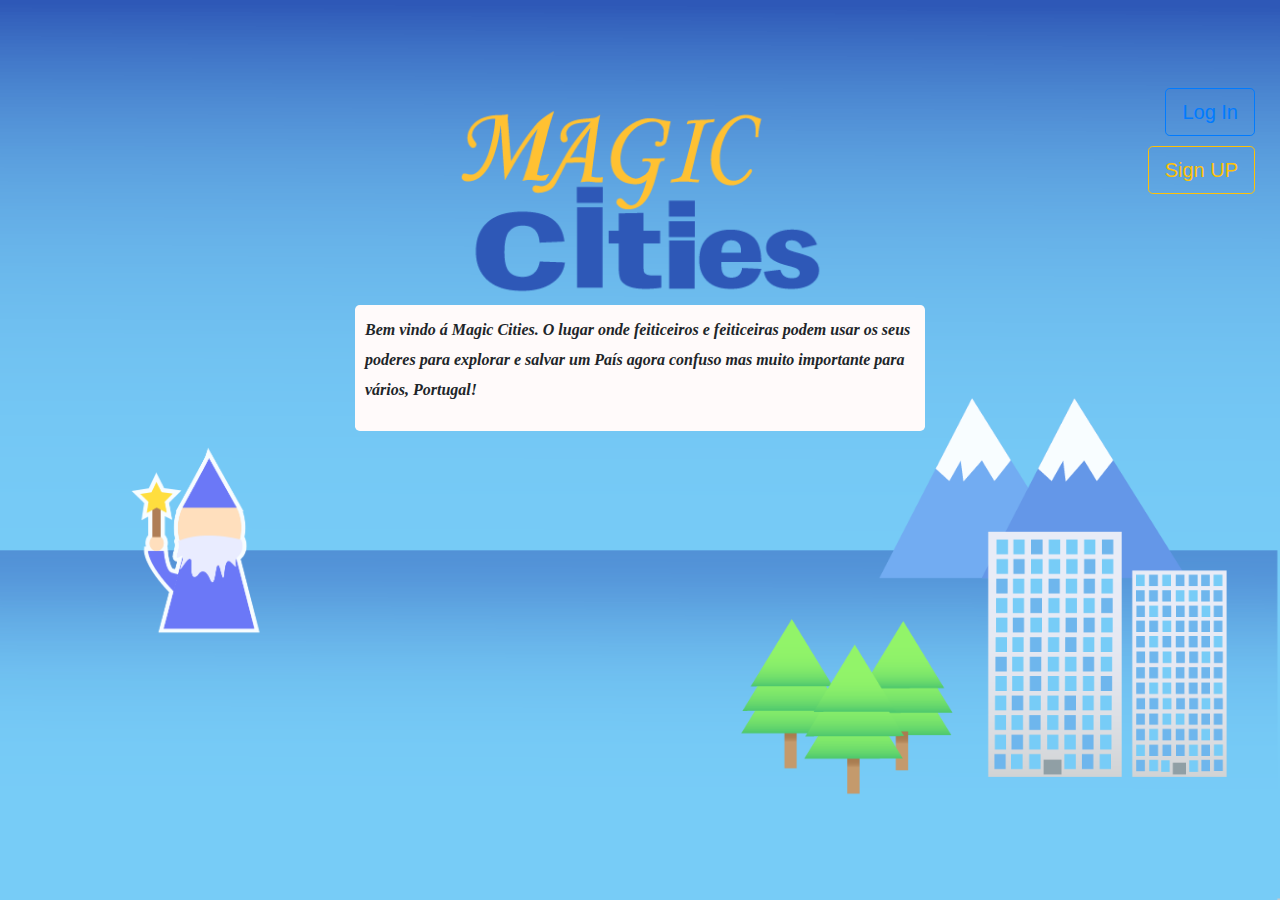
==== Index.html @ edb97f0f "login and signup workout" ====
<!doctype html>
<html lang="en">
  <head>
    <title>Title</title>
    <!-- Required meta tags -->
    <meta charset="utf-8">
    <meta name="viewport" content="width=device-width, initial-scale=1, shrink-to-fit=no">
  


    <!-- Bootstrap CSS -->
    <link rel="stylesheet" href="https://stackpath.bootstrapcdn.com/bootstrap/4.3.1/css/bootstrap.min.css" integrity="sha384-ggOyR0iXCbMQv3Xipma34MD+dH/1fQ784/j6cY/iJTQUOhcWr7x9JvoRxT2MZw1T" crossorigin="anonymous">
    
    <!--Custom CS-->
    <link rel="stylesheet" href="CSS/landingPage.css">
    <!--Style Test-->
  
  </head>
  <body>
    <!-- Optional JavaScript -->
    <!-- jQuery first, then Popper.js, then Bootstrap JS -->
    <script src="https://code.jquery.com/jquery-3.3.1.slim.min.js" integrity="sha384-q8i/X+965DzO0rT7abK41JStQIAqVgRVzpbzo5smXKp4YfRvH+8abtTE1Pi6jizo" crossorigin="anonymous"></script>
    <script src="https://cdnjs.cloudflare.com/ajax/libs/popper.js/1.14.7/umd/popper.min.js" integrity="sha384-UO2eT0CpHqdSJQ6hJty5KVphtPhzWj9WO1clHTMGa3JDZwrnQq4sF86dIHNDz0W1" crossorigin="anonymous"></script>
    <script src="https://stackpath.bootstrapcdn.com/bootstrap/4.3.1/js/bootstrap.min.js" integrity="sha384-JjSmVgyd0p3pXB1rRibZUAYoIIy6OrQ6VrjIEaFf/nJGzIxFDsf4x0xIM+B07jRM" crossorigin="anonymous"></script>

  <div class="container-fluid" id="bg">

    <!--Containers for the login, sign up buttons and logo (we will need to do a css clean up, putting any css code, to the style sheet file)-->
      <div class="container-fluid" id="topBar">

      <div  class="row justify-content-end"> <!--Organizing logo to the side of the sign up and login buttons-->
        <div class= "col-4">
          <img src="misc/Images/WEBSITE_LAYOUT_FINAL1_dicection_logo.png" id="logo">
        </div>
        <div class="col-4"> 
          <div class="row justify-content-end">

            <div class="col-1-12" style="padding-right:10px"> <!--we need to manipulat the css of the buttons and make sure they are properly allied -->
              <!-- Button trigger modal -->
              <button type="button" class="btn btn-outline-primary btn-lg" data-toggle="modal" data-target="#loginModal">Log In</button>
            </div>
          </div>        
        
        <!-- Login Modal -->
        <div class="modal fade" id="loginModal" tabindex="-1" role="dialog" aria-labelledby="modelTitleId" aria-hidden="true">
          <div class="modal-dialog"  role="document">
            <div class="modal-content">
                <div class="modal-header">
                    <h5 class="modal-title">Entrar na Conta</h5>
                      <button type="button" class="close" data-dismiss="modal" aria-label="Close">
                        <span aria-hidden="true">&times;</span>
                      </button>
                  </div>
              <div class="modal-body">
                <div class="container-fluid">
                  <div class="container">
                    <!--Calls a function to check inputted info with the storaged one-->
                    <form id="frmLogin">
                      <label for="usernameLogin"><b>Username</b></label>
                      <input type="text" id="usernameLogin" placeholder="Introduz Username" required>
                      <br>
                      <label for="passwordLogin"><b>Password</b></label>
                      <input type="password" id="passwordLogin" placeholder="Introduz Password" required>
                      <br>
                    </form>
                  </div>
                </div>
              </div>
              <div class="modal-footer">
                <button type="button" class="btn btn-secondary" data-dismiss="modal">Cancel</button>
                <button type="button" class="btn btn-primary">Login</button>
              </div>
            </div>
          </div>
        </div>
        <!--Sign up Modal-->
          <div class="row justify-content-end" style="padding-top: 10px">
            <div class="col-1-12" style="padding-right:10px">
              <button type="button" class="btn btn-outline-warning btn-lg" data-toggle="modal" data-target="#signupModal">Sign UP</button>

              <div class="modal fade" id="signupModal" tabindex="-1" role="dialog" aria-labelledby="exampleModalLabel" aria-hidden="true">
                  <div class="modal-dialog"  role="document">
                    <div class="modal-content">
                      <div class="modal-header">
                        <h5 class="modal-title" id="exampleModalLabel">Inscreve-te!</h5>
                        <button type="button" class="close" data-dismiss="modal" aria-label="Close">
                          <span aria-hidden="true">&times;</span>
                        </button>
                      </div>
                      <div class="modal-body">
                          <form action="action_page.php">
                              <div class="container">
                                <p>Por favor preenche o formulário para criar uma conta</p>
                                <hr>
                                <!--Will call a function to post the inputted information-->
                            <form id="frmSignUp">
                                <label for="usernameRegister"><b>Username</b></label>
                                <input type="text" id="usernameRegister"placeholder="Introduza username" required>
                                <br>
                                <label for="passwordRegister"><b>Password</b></label>
                                <input type="password" placeholder="Introduza Password"  required>
                                <br>
                                <label for="passwordRegisterConfirm"><b>Confirmar Password</b></label>
                                <input type="password" placeholder="Repita a password" id="passwordRegisterConfirm"  required>

                            </form>
                      </div>
                      <div class="modal-footer">
                        <button type="button" class="btn btn-secondary" data-dismiss="modal">Close</button>
                        <button type="button" class="btn btn-primary">Save changes</button>
                      </div>
                    </div>
                  </div>
                </div>
            </div>
          </div>
        </div>
      </div>
        
    </div>

    <!--Cotainers for the speach bubble-->
    <div class="container">
      <div class="row justify-content-center" >
        <div class="row rounded-lg" id="dialogueBox"> <!--we need a size that can stay in the middle whithout change on both phone and desktop resolutions -->
          <div id="introText">
            <p>Bem vindo á Magic Cities. O lugar onde feiticeiros e feiticeiras podem usar os seus 
              poderes para explorar e salvar um País agora confuso mas muito importante para vários, Portugal!</p>
          </div>
      </div>
    </div>
   </div>

    <!--Wizard container, needs to be always below the speach bubble contater to do the speach bubble effect -->
      <div class="container-fluid">
        <div class="row justify-content-start">
          <img src="misc/Images/WEBSITE_LAYOUT_FINAL1_dicection_wizard.png" class="img-fluid" alt="Image Not Found" id="wizzard"  >
        </div>
      </div>
    </div>
  </div>
   



  </body>
</html>
---- CSS/landingPage.css ----
body,html{
  height:100%;
}
#bg{
  background-image: url("../misc/Images/WEBSITE_LAYOUT_FINAL1_dicection_background.png");
  background-color: #cccccc;
  
  /* Full height and width */
  height: 100%; 
  width: 100%;

  /* Center and scale the image nicely */
  background-position: right;
  background-repeat: no-repeat;
  background-size: cover;
 }
 /*customize the model input boxes*/
input[type=text], input[type=password]{
  width: 100%;
  padding: 15px;
  margin: 5px 0 22px 0;
  display: inline-block;
  border: none;
  background: #f1f1f1;
}

#modalBox{
  color:blue;
}

 #topBar{
   padding-top: 7%;
 }

 #wizzard{
   width:20%;
   height: 20%;
   padding-left: 8%
 }

 

 #dialogueBox{
  background-color:snow;
  max-width: 50%;
  height: 100%;
 }

 #introBox{
  margin:10px;
 }

 #introText{
  font: italic bold 12px/30px Georgia, serif;
   margin:10px;
   font-size: 100%;
 }

 #logo{
   height:100%;
   width:100%;

 }
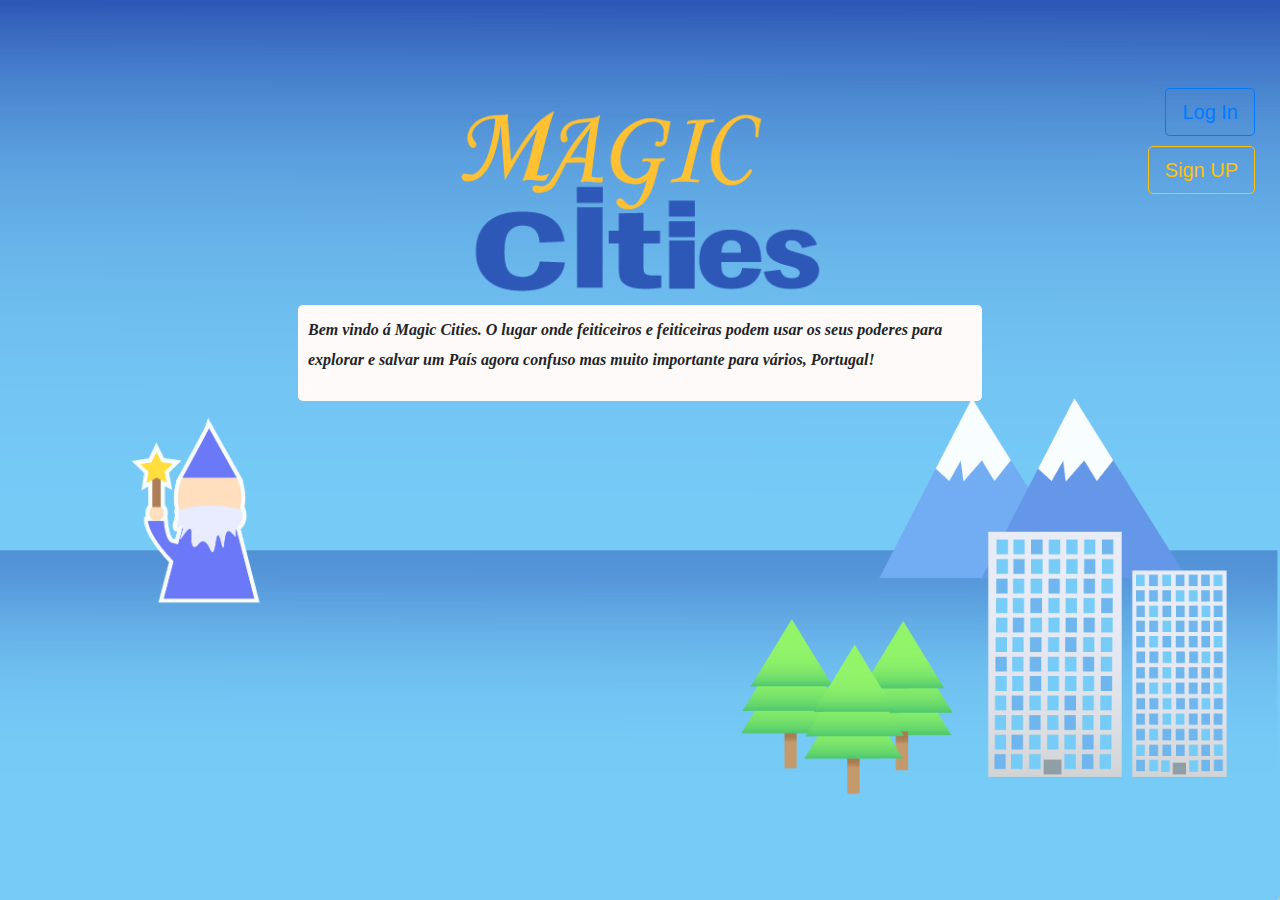
==== commit e78f94af: "js update and Css update" ====
--- a/Index.html
+++ b/Index.html
@@ -17,12 +17,8 @@
   
   </head>
   <body>
-    <!-- Optional JavaScript -->
-    <!-- jQuery first, then Popper.js, then Bootstrap JS -->
-    <script src="https://code.jquery.com/jquery-3.3.1.slim.min.js" integrity="sha384-q8i/X+965DzO0rT7abK41JStQIAqVgRVzpbzo5smXKp4YfRvH+8abtTE1Pi6jizo" crossorigin="anonymous"></script>
-    <script src="https://cdnjs.cloudflare.com/ajax/libs/popper.js/1.14.7/umd/popper.min.js" integrity="sha384-UO2eT0CpHqdSJQ6hJty5KVphtPhzWj9WO1clHTMGa3JDZwrnQq4sF86dIHNDz0W1" crossorigin="anonymous"></script>
-    <script src="https://stackpath.bootstrapcdn.com/bootstrap/4.3.1/js/bootstrap.min.js" integrity="sha384-JjSmVgyd0p3pXB1rRibZUAYoIIy6OrQ6VrjIEaFf/nJGzIxFDsf4x0xIM+B07jRM" crossorigin="anonymous"></script>
-
+  
+ 
   <div class="container-fluid" id="bg">
 
     <!--Containers for the login, sign up buttons and logo (we will need to do a css clean up, putting any css code, to the style sheet file)-->
@@ -76,39 +72,40 @@
         <!--Sign up Modal-->
           <div class="row justify-content-end" style="padding-top: 10px">
             <div class="col-1-12" style="padding-right:10px">
+    
               <button type="button" class="btn btn-outline-warning btn-lg" data-toggle="modal" data-target="#signupModal">Sign UP</button>
 
-              <div class="modal fade" id="signupModal" tabindex="-1" role="dialog" aria-labelledby="exampleModalLabel" aria-hidden="true">
+              <div class="modal fade" id="signupModal" tabindex="-1" role="dialog" aria-labelledby="modelTitleId" aria-hidden="true">
                   <div class="modal-dialog"  role="document">
                     <div class="modal-content">
                       <div class="modal-header">
-                        <h5 class="modal-title" id="exampleModalLabel">Inscreve-te!</h5>
+                        <h5 class="modal-title">Inscreve-te!</h5>
                         <button type="button" class="close" data-dismiss="modal" aria-label="Close">
                           <span aria-hidden="true">&times;</span>
                         </button>
                       </div>
                       <div class="modal-body">
-                          <form action="action_page.php">
-                              <div class="container">
+                        <form id="frmSignUp">
+                              <div class="form-group">
                                 <p>Por favor preenche o formulário para criar uma conta</p>
-                                <hr>
+                                
                                 <!--Will call a function to post the inputted information-->
-                            <form id="frmSignUp">
+                            
                                 <label for="usernameRegister"><b>Username</b></label>
-                                <input type="text" id="usernameRegister"placeholder="Introduza username" required>
+                                <input type="text" class="form-control" id="usernameRegister"placeholder="Introduza username">
                                 <br>
                                 <label for="passwordRegister"><b>Password</b></label>
-                                <input type="password" placeholder="Introduza Password"  required>
+                                <input type="password" class="form-control" placeholder="Introduza Password" id="passwordRegister">
                                 <br>
                                 <label for="passwordRegisterConfirm"><b>Confirmar Password</b></label>
-                                <input type="password" placeholder="Repita a password" id="passwordRegisterConfirm"  required>
-
-                            </form>
+                                <input type="password" class="form-control" placeholder="Repita a password" id="passwordRegisterConfirm">
                       </div>
                       <div class="modal-footer">
-                        <button type="button" class="btn btn-secondary" data-dismiss="modal">Close</button>
-                        <button type="button" class="btn btn-primary">Save changes</button>
+                          <button type="submit" class="btn btn-primary">Save changes</button>
+                          <button type="button" class="btn btn-secondary" data-dismiss="modal">Close</button>
                       </div>
+                      </form>
+                      
                     </div>
                   </div>
                 </div>
@@ -139,9 +136,16 @@
       </div>
     </div>
   </div>
-   
 
+   <!-- Optional JavaScript -->
+   <script type="module" src="JS/Views/LandingPageView.js"></script>
 
+   <!-- jQuery first, then Popper.js, then Bootstrap JS -->
+   <script src="https://code.jquery.com/jquery-3.3.1.slim.min.js" integrity="sha384-q8i/X+965DzO0rT7abK41JStQIAqVgRVzpbzo5smXKp4YfRvH+8abtTE1Pi6jizo" crossorigin="anonymous"></script>
+   <script src="https://cdnjs.cloudflare.com/ajax/libs/popper.js/1.14.7/umd/popper.min.js" integrity="sha384-UO2eT0CpHqdSJQ6hJty5KVphtPhzWj9WO1clHTMGa3JDZwrnQq4sF86dIHNDz0W1" crossorigin="anonymous"></script>
+   <script src="https://stackpath.bootstrapcdn.com/bootstrap/4.3.1/js/bootstrap.min.js" integrity="sha384-JjSmVgyd0p3pXB1rRibZUAYoIIy6OrQ6VrjIEaFf/nJGzIxFDsf4x0xIM+B07jRM" crossorigin="anonymous"></script>
+
+  
 
   </body>
 </html>--- a/CSS/landingPage.css
+++ b/CSS/landingPage.css
@@ -42,7 +42,7 @@
 
  #dialogueBox{
   background-color:snow;
-  max-width: 50%;
+  max-width: 60%;
   height: 100%;
  }
 
